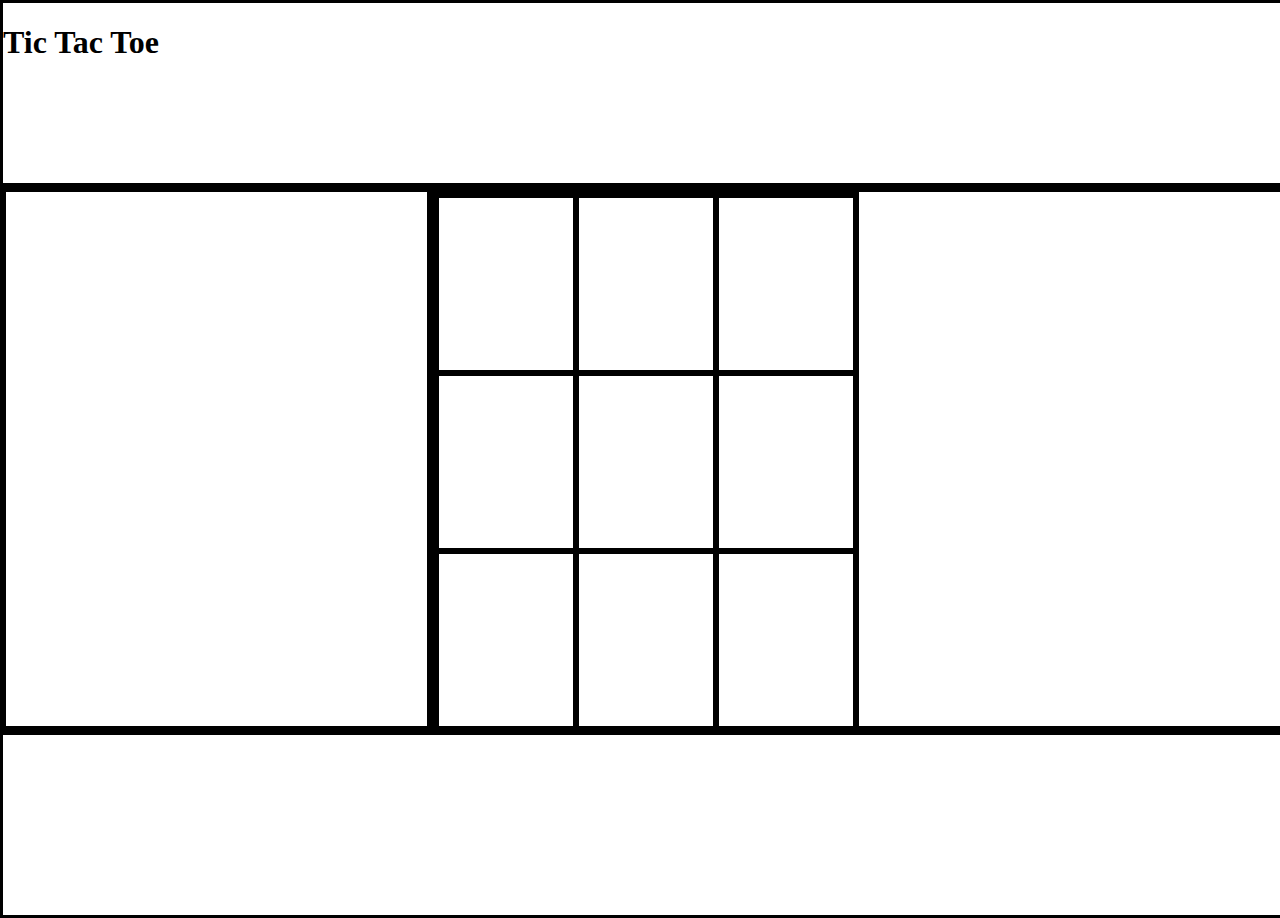
==== index.html @ fbd42533 "rework the game" ====
<!DOCTYPE html>
<html lang="en">

<head>
    <meta charset="UTF-8">
    <meta http-equiv="X-UA-Compatible" content="IE=edge">
    <meta name="viewport" content="width=device-width, initial-scale=1.0">
    <meta name="author" content="JetenderG">
    <meta name="keywords" content="tic,tac,toe,game,fun">
    <meta name="description" content="This is a regular game of tic tac toe">
    <link type="text/css" rel="stylesheet" href="style.css">
    <title>Tic-Tac-Toe</title>
</head>

<body>
    <div class="title heading">
        <h1>Tic Tac Toe</h1>
    </div>
    <div class="container game-screen">
        <div class="sidebar sidebar-left bar"></div>
        <div class="middleBar gameScreen bar">
            <div class="tic-tac-toe game">
                <div id="box-1" class="box" data-num="1"></div>
                <div id="box-2" class="box" data-num="2"></div>
                <div id="box-3" class="box" data-num="3"></div>
                <div id="box-4" class="box" data-num="4"></div>
                <div id="box-5" class="box" data-num="5"></div>
                <div id="box-6" class="box" data-num="6"></div>
                <div id="box-7" class="box" data-num="7"></div>
                <div id="box-8" class="box" data-num="8"></div>
                <div id="box-9" class="box" data-num="9"></div>
            </div>
        </div>
        <div class="sidebar sidebar-right bar"></div>
    </div>
    <div class="footer"></div>

    <script defer>
        const winningCombos = [
            [1, 2, 3],
            [4, 5, 6],
            [7, 8, 9],
            [1, 4, 7],
            [2, 5, 8],
            [3, 6, 9],
            [1, 5, 9],
            [3, 5, 7]
        ];
        let player_one = {
            name: "playerOne",
            wins: 0,
            turns: [],
            mark: 'x',
            color: 'red'
        }
        let player_two = {
            name: "playerTwo",
            wins: 0,
            turns: [],
            mark: 'o',
            color: 'green'
        }
        //     let turn, winner;

        //    let checkIfBoxBeenTicked = (turn, element) => {
        //         console.log(element.dataset.player)
        //         if (element.dataset.player === 'x' || element.dataset.player === 'o') {

        //             console.log("This is where its captured")
        //         } else {

        //             console.log("This is where its working")
        //             toEnableTickingonBox(turn, event.target)
        //         }
        //     }

        //     let toEnableTickingonBox = (player, element) => {
        //         element.style.background = player.color
        //         element.dataset.player = player.mark
        //         player.turns.push(Number(element.dataset.num))
        //         checkIfWin(player)
        //         if (turn === player_one) {
        //             turn = player_two
        //         } else {
        //             turn = player_one
        //         }
        //     }

        //     function checkIfWin(player){
        //         let i;
        //         console.log('hello')
        //         winningCombos.forEach(combo => {
        //             i = 0;
        //             recursiveChecks(player.turns, combo, i)
        //         });
        //     }

        //     let recursiveChecks = (turns, combo, i) => {
        //         console.log(turns,combo,i)
        //         if (i > 2) {
        //            turn.wins++; 
        //            clearAndStart();

        //         } else if (turns[i] === combo[i]) {
        //             console.log(turns[i] , combo[i])
        //             i++
        //             recursiveChecks(turns, combo, i)
        //         }else if ((player_one.turns.length+ player_two.turns.length) === 9){
        //             alert("Board full")
        //             clearAndStart()
        //         } else {
        //             return false;
        //         }
        //     }

        //     function clearAndStart (){
        //         player_one.turns =[]
        //         player_two.turns =[]
        //         let argBoxes = Array.from(document.querySelectorAll('.box'))
        //         for (let i = 0; i < argBoxes.length; i++) {

        //             argBoxes[i].removeAttribute('data-player');
        //             argBoxes[i].style.background  = 'none'
        //             argBoxes[i].removeEventListener('click', () => (checkIfBoxBeenTicked(turn, event.target)))            }

        //         // argBoxes.forEach(element => { 
        //         //     console.log(element)
        //         //     element.removeAttribute('data-player');
        //         //     element.style.background  = 'none'
        //         //     element.removeEventListener('click', () => (checkIfBoxBeenTicked(turn, event.target)))
        //         // } )              

        //     //  window.document.removeEventListener('click')
        //      gameStart();
        //     }
        //     function gameStart() {
        //         turn = player_one;
        //         const box_list = document.querySelectorAll('.box');
        //         for (let i = 0; i < box_list.length; i++) {
        //             box_list[i].addEventListener('click', (event) => (checkIfBoxBeenTicked(turn, event.target)))
        //         }
        //         // window.document.addEventListener('click', (event)=>{
        //         //     let boxTick = event.target;
        //         //     if(boxTick.ClassName = 'box'){
        //         //         checkIfBoxBeenTicked(turn,event.target)
        //         //     }
        //         // })
        //     }
        //     gameStart();
        //




        function start() {
            let winner = 0;

            let tick_tac_Outcome = (turns, combo, increment) =>{
                if(turns.length <= 1){
                    return;
                }else{
                      let answer_possible;
                turns.forEach(element => {
                    
                });  
                }
            
            }
            window.document.addEventListener('click', (event) => {
                if (event.target.className === 'box') {
                    if (player_one.turns.indexOf(event.target.dataset.num) === -1) {
                        player_one.turns.push(Number(event.target.dataset.num));
                        tick_tac_Outcome(player_one.turns.sort(), winningCombos, 0)
                    } else {
                        console.log()
                    }
                }
            })

        }


        start();
    </script>
</body>

</html>
---- style.css ----
html,body{
    box-sizing: border-box;
    margin: 0;
    padding: 0;
    width: 100vw;
    height: 100vh;
}
.title{
    width: 100%;
    height: 20%;
    position: relative;
}
div{
    border: solid black;
}
.container{
    position: relative;
    display: flex;
    flex-flow: row;
    width: 100%;
    justify-content: center;
    align-items: stretch;
    flex-basis: auto;
    height: 60%;
    z-index: 1;
}
.container>div{
width: 33.33%;
}
.footer{
    z-index: 0;
    position: absolute;
    width: 100%;
    height: 20%;
}
.game{
    position: relative;
    display: grid;
    grid-template-columns: repeat(3, 1fr);
    width: 100%;
    height: 100%;
}
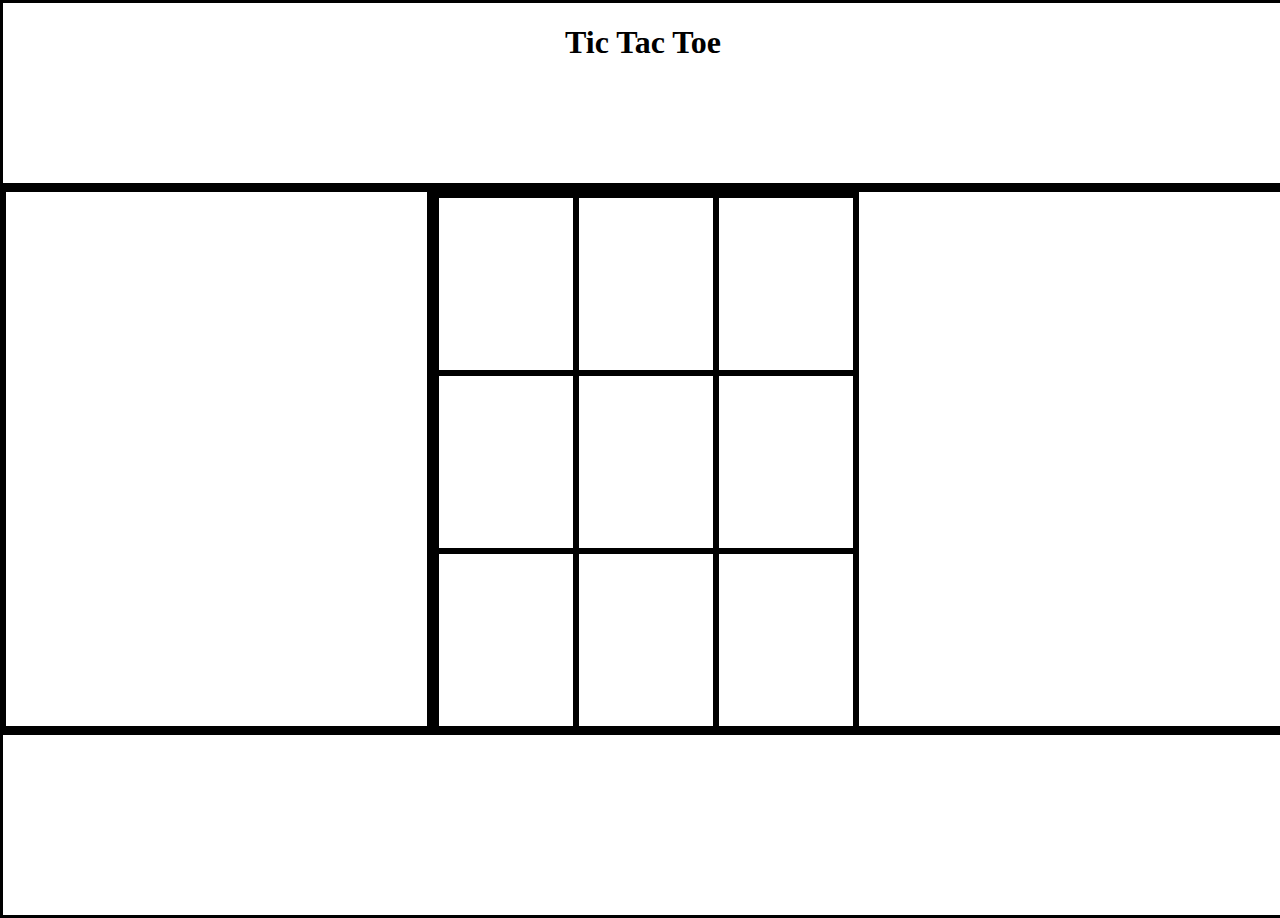
==== commit aba8d923: "functionality working but needs a reset point" ====
--- a/index.html
+++ b/index.html
@@ -1,6 +1,5 @@
 <!DOCTYPE html>
 <html lang="en">
-
 <head>
     <meta charset="UTF-8">
     <meta http-equiv="X-UA-Compatible" content="IE=edge">
@@ -11,10 +10,9 @@
     <link type="text/css" rel="stylesheet" href="style.css">
     <title>Tic-Tac-Toe</title>
 </head>
-
 <body>
     <div class="title heading">
-        <h1>Tic Tac Toe</h1>
+        <h1 style="text-align: center;">Tic Tac Toe</h1>
     </div>
     <div class="container game-screen">
         <div class="sidebar sidebar-left bar"></div>
@@ -34,7 +32,6 @@
         <div class="sidebar sidebar-right bar"></div>
     </div>
     <div class="footer"></div>
-
     <script defer>
         const winningCombos = [
             [1, 2, 3],
@@ -60,128 +57,75 @@
             mark: 'o',
             color: 'green'
         }
-        //     let turn, winner;
-
-        //    let checkIfBoxBeenTicked = (turn, element) => {
-        //         console.log(element.dataset.player)
-        //         if (element.dataset.player === 'x' || element.dataset.player === 'o') {
-
-        //             console.log("This is where its captured")
-        //         } else {
-
-        //             console.log("This is where its working")
-        //             toEnableTickingonBox(turn, event.target)
-        //         }
-        //     }
-
-        //     let toEnableTickingonBox = (player, element) => {
-        //         element.style.background = player.color
-        //         element.dataset.player = player.mark
-        //         player.turns.push(Number(element.dataset.num))
-        //         checkIfWin(player)
-        //         if (turn === player_one) {
-        //             turn = player_two
-        //         } else {
-        //             turn = player_one
-        //         }
-        //     }
-
-        //     function checkIfWin(player){
-        //         let i;
-        //         console.log('hello')
-        //         winningCombos.forEach(combo => {
-        //             i = 0;
-        //             recursiveChecks(player.turns, combo, i)
-        //         });
-        //     }
-
-        //     let recursiveChecks = (turns, combo, i) => {
-        //         console.log(turns,combo,i)
-        //         if (i > 2) {
-        //            turn.wins++; 
-        //            clearAndStart();
-
-        //         } else if (turns[i] === combo[i]) {
-        //             console.log(turns[i] , combo[i])
-        //             i++
-        //             recursiveChecks(turns, combo, i)
-        //         }else if ((player_one.turns.length+ player_two.turns.length) === 9){
-        //             alert("Board full")
-        //             clearAndStart()
-        //         } else {
-        //             return false;
-        //         }
-        //     }
-
-        //     function clearAndStart (){
-        //         player_one.turns =[]
-        //         player_two.turns =[]
-        //         let argBoxes = Array.from(document.querySelectorAll('.box'))
-        //         for (let i = 0; i < argBoxes.length; i++) {
-
-        //             argBoxes[i].removeAttribute('data-player');
-        //             argBoxes[i].style.background  = 'none'
-        //             argBoxes[i].removeEventListener('click', () => (checkIfBoxBeenTicked(turn, event.target)))            }
-
-        //         // argBoxes.forEach(element => { 
-        //         //     console.log(element)
-        //         //     element.removeAttribute('data-player');
-        //         //     element.style.background  = 'none'
-        //         //     element.removeEventListener('click', () => (checkIfBoxBeenTicked(turn, event.target)))
-        //         // } )              
-
-        //     //  window.document.removeEventListener('click')
-        //      gameStart();
-        //     }
-        //     function gameStart() {
-        //         turn = player_one;
-        //         const box_list = document.querySelectorAll('.box');
-        //         for (let i = 0; i < box_list.length; i++) {
-        //             box_list[i].addEventListener('click', (event) => (checkIfBoxBeenTicked(turn, event.target)))
-        //         }
-        //         // window.document.addEventListener('click', (event)=>{
-        //         //     let boxTick = event.target;
-        //         //     if(boxTick.ClassName = 'box'){
-        //         //         checkIfBoxBeenTicked(turn,event.target)
-        //         //     }
-        //         // })
-        //     }
-        //     gameStart();
-        //
-
-
-
-
         function start() {
-            let winner = 0;
-
-            let tick_tac_Outcome = (turns, combo, increment) =>{
-                if(turns.length <= 1){
-                    return;
-                }else{
-                      let answer_possible;
-                turns.forEach(element => {
-                    
-                });  
+            let player = player_one
+            function reset(){
+                player_one.turns =[];
+                player_two.turns =[];
+                let box_selections = document.querySelectorAll('box');
+                box_selections.forEach(box =>{
+                })
+            }
+            function box_Mark (box,mark){
+                console.log(box)
+                let markedElement = document.createElement('p');
+                    markedElement.classList.add("x_mark");
+                switch(mark){
+                    case 'x':
+                        markedElement.innerHTML  = 'X'
+                        break;
+                    case 'o':
+                    markedElement.innerHTML  = 'O'
+                        break
                 }
-            
+                box.append(markedElement);
+            }
+            function fillBoard_Check  (){
+                console.log("GimED")
+                console.log(Number(player_one.turns.length + player_two.turns.length) === 9)
+                if((player_one.turns.length + player_two.turns.length)=== 9){
+                    alert("Board Filled")
+                }
+            }
+            function player_change() {
+                console.log("This is changed")
+                if (player === player_one) {
+                    return player = player_two
+                } else {
+                    return player = player_one
+                }
+                console.log(player_one.turns, player_two.turns)
+            }
+            let tick_tac_Outcome = (turns, combo, increment) => {
+                let answered = combo;
+                for (let i = 0; i < turns.length; i++) {
+                    console.log(turns[i])
+                    if (answered.length === 1) {
+                        if (answered[0].includes(turns[i])) {
+                            return alert("Winner")
+                        }
+                    } else {
+                        answered = answered.filter(element => element.includes(turns[i]))
+                    }
+                }
+                fillBoard_Check();
             }
             window.document.addEventListener('click', (event) => {
                 if (event.target.className === 'box') {
-                    if (player_one.turns.indexOf(event.target.dataset.num) === -1) {
-                        player_one.turns.push(Number(event.target.dataset.num));
-                        tick_tac_Outcome(player_one.turns.sort(), winningCombos, 0)
+                    if (player_one.turns.indexOf(Number(event.target.dataset.num)) === -1 && player_two.turns.indexOf(Number(event.target.dataset.num)) === -1) {
+                        box_Mark(event.target, player.mark)
+                        player.turns.push(Number(event.target.dataset.num));
+                        if (player.turns.length > 2) {
+                            tick_tac_Outcome(player.turns.sort(), winningCombos, 0)
+                        }
+                        player_change();
                     } else {
                         console.log()
                     }
-                }
+                } 
             })
-
         }
-
-
         start();
     </script>
 </body>
-
 </html>--- a/style.css
+++ b/style.css
@@ -39,4 +39,19 @@
     grid-template-columns: repeat(3, 1fr);
     width: 100%;
     height: 100%;
+}
+.box{
+    text-align: center;
+    
+}
+.x_mark,.o_mark{
+    height: 0;
+    vertical-align: baseline;
+    font-size: 116px;
+    margin: 0;
+}
+
+
+.o_mark{
+    
 }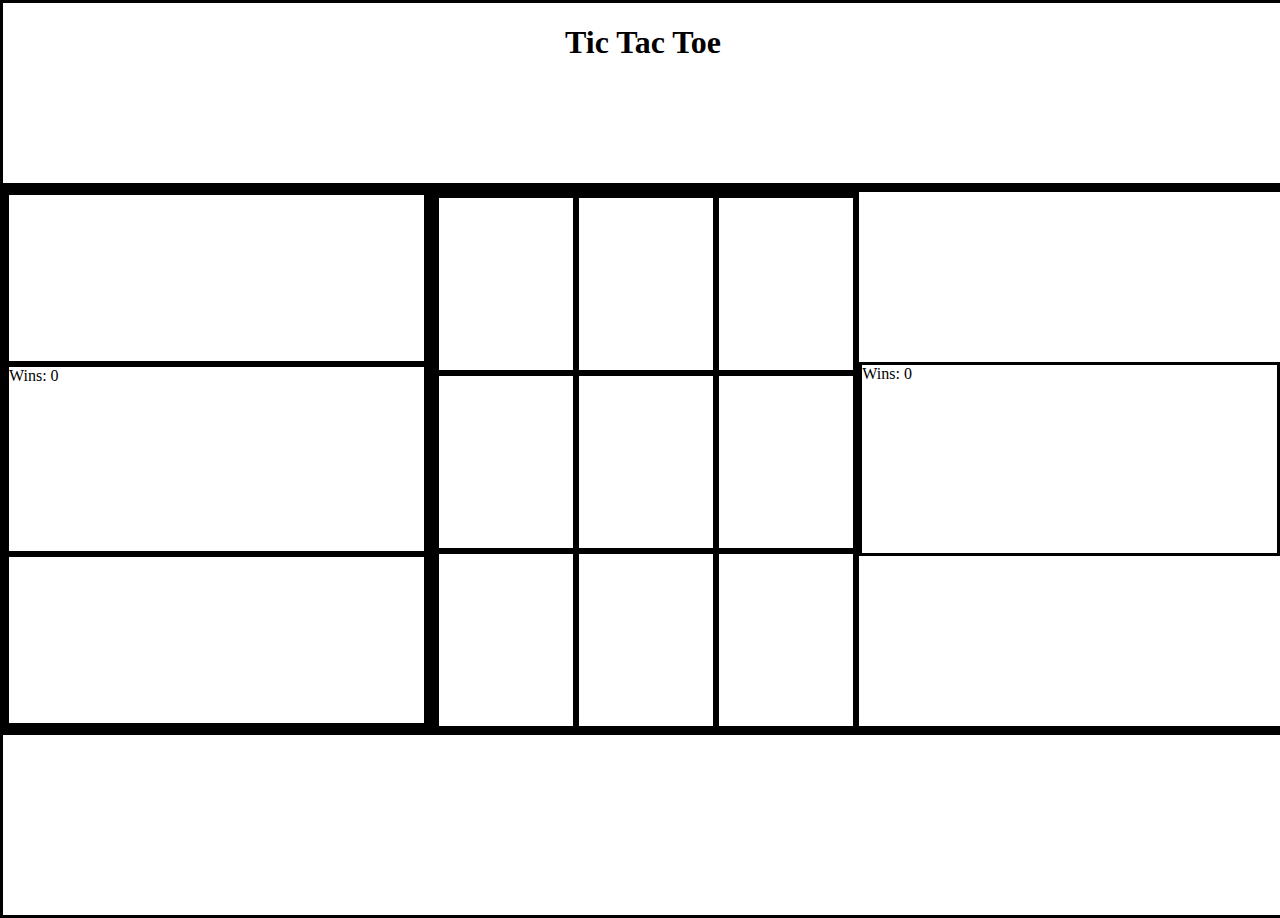
==== commit 0019345e: "pretty much done but a bug is consistent also need some design choices" ====
--- a/index.html
+++ b/index.html
@@ -1,5 +1,6 @@
 <!DOCTYPE html>
 <html lang="en">
+
 <head>
     <meta charset="UTF-8">
     <meta http-equiv="X-UA-Compatible" content="IE=edge">
@@ -10,12 +11,20 @@
     <link type="text/css" rel="stylesheet" href="style.css">
     <title>Tic-Tac-Toe</title>
 </head>
+
 <body>
     <div class="title heading">
         <h1 style="text-align: center;">Tic Tac Toe</h1>
     </div>
     <div class="container game-screen">
-        <div class="sidebar sidebar-left bar"></div>
+        <div class="sidebar sidebar-left bar">
+            <div></div>
+            <div class="player_score">
+                <p class="score_layout">Wins: <span class="winner_score score_One"></span></p>
+            </div>
+            <div></div>
+
+        </div>
         <div class="middleBar gameScreen bar">
             <div class="tic-tac-toe game">
                 <div id="box-1" class="box" data-num="1"></div>
@@ -29,7 +38,11 @@
                 <div id="box-9" class="box" data-num="9"></div>
             </div>
         </div>
-        <div class="sidebar sidebar-right bar"></div>
+        <div class="sidebar sidebar-right bar">
+            <div class="player_score">
+                <p class="score_layout">Wins: <span class="winner_score score_Two"></span></p>
+            </div>
+        </div>
     </div>
     <div class="footer"></div>
     <script defer>
@@ -57,75 +70,112 @@
             mark: 'o',
             color: 'green'
         }
+
         function start() {
+
+            document.querySelector(".score_One").innerHTML = player_one.wins;
+            document.querySelector(".score_Two").innerHTML = player_two.wins;
+            
             let player = player_one
-            function reset(){
-                player_one.turns =[];
-                player_two.turns =[];
-                let box_selections = document.querySelectorAll('box');
-                box_selections.forEach(box =>{
+
+            let pointUp = () =>{
+                    player.wins++
+                switch(player.name){
+                    case "playerOne":
+                     document.querySelector(".score_One").innerHTML = player_one.wins;
+                        break;
+                    case "playerTwo":
+                     document.querySelector(".score_Two").innerHTML = player_two.wins;
+                        break;
+                    default:
+                        console.log("Something went Wrong")
+                        break;
+                }
+            }
+
+            let reset = () => {
+                player = player_two;
+                player_one.turns = [];
+                player_two.turns = [];
+                let box_selections = document.querySelectorAll('.box');
+                box_selections.forEach(box => {
+                    console.log(box)
+                    box.innerHTML = "";
                 })
+                console.log(player)
+
             }
-            function box_Mark (box,mark){
-                console.log(box)
+
+            let box_Mark = (box, mark) => {
+                let winner_outcome = (player) => {}
                 let markedElement = document.createElement('p');
-                    markedElement.classList.add("x_mark");
-                switch(mark){
+                markedElement.classList.add("x_mark");
+                switch (mark) {
                     case 'x':
-                        markedElement.innerHTML  = 'X'
+                        markedElement.innerHTML = 'X'
                         break;
                     case 'o':
-                    markedElement.innerHTML  = 'O'
+                        markedElement.innerHTML = 'O'
                         break
                 }
                 box.append(markedElement);
             }
-            function fillBoard_Check  (){
-                console.log("GimED")
-                console.log(Number(player_one.turns.length + player_two.turns.length) === 9)
-                if((player_one.turns.length + player_two.turns.length)=== 9){
+
+            let fillBoard_Check = ()=> {
+                if ((player_one.turns.length + player_two.turns.length) === 9) {
                     alert("Board Filled")
+                    reset()
                 }
             }
-            function player_change() {
-                console.log("This is changed")
+
+            let player_change = () => {
+                console.log("Egseg")
                 if (player === player_one) {
                     return player = player_two
+
                 } else {
                     return player = player_one
                 }
-                console.log(player_one.turns, player_two.turns)
             }
+
+
             let tick_tac_Outcome = (turns, combo, increment) => {
                 let answered = combo;
                 for (let i = 0; i < turns.length; i++) {
-                    console.log(turns[i])
-                    if (answered.length === 1) {
+                 if (answered.length === 1) {
                         if (answered[0].includes(turns[i])) {
-                            return alert("Winner")
+                            alert("Winner")
+                            pointUp();
+                            return reset()
                         }
-                    } else {
+                    }else{
                         answered = answered.filter(element => element.includes(turns[i]))
                     }
                 }
-                fillBoard_Check();
+               //fillBoard_Check();
             }
+
+
             window.document.addEventListener('click', (event) => {
                 if (event.target.className === 'box') {
+                    console.log(player)
                     if (player_one.turns.indexOf(Number(event.target.dataset.num)) === -1 && player_two.turns.indexOf(Number(event.target.dataset.num)) === -1) {
                         box_Mark(event.target, player.mark)
                         player.turns.push(Number(event.target.dataset.num));
                         if (player.turns.length > 2) {
                             tick_tac_Outcome(player.turns.sort(), winningCombos, 0)
                         }
+                //    fillBoard_Check();
                         player_change();
                     } else {
                         console.log()
                     }
-                } 
+                    fillBoard_Check();
+                }
             })
         }
         start();
     </script>
 </body>
+
 </html>--- a/style.css
+++ b/style.css
@@ -29,7 +29,7 @@
 }
 .footer{
     z-index: 0;
-    position: absolute;
+    position: relative;
     width: 100%;
     height: 20%;
 }
@@ -50,8 +50,18 @@
     font-size: 116px;
     margin: 0;
 }
+.sidebar
+{
+    display: grid;
+    grid-template-areas: "a"
+                         "b"
+                         "c";
 
+} 
+.bar > .player_score{
+        grid-area: b;
 
-.o_mark{
-    
+}
+.score_layout{
+    margin:0;
 }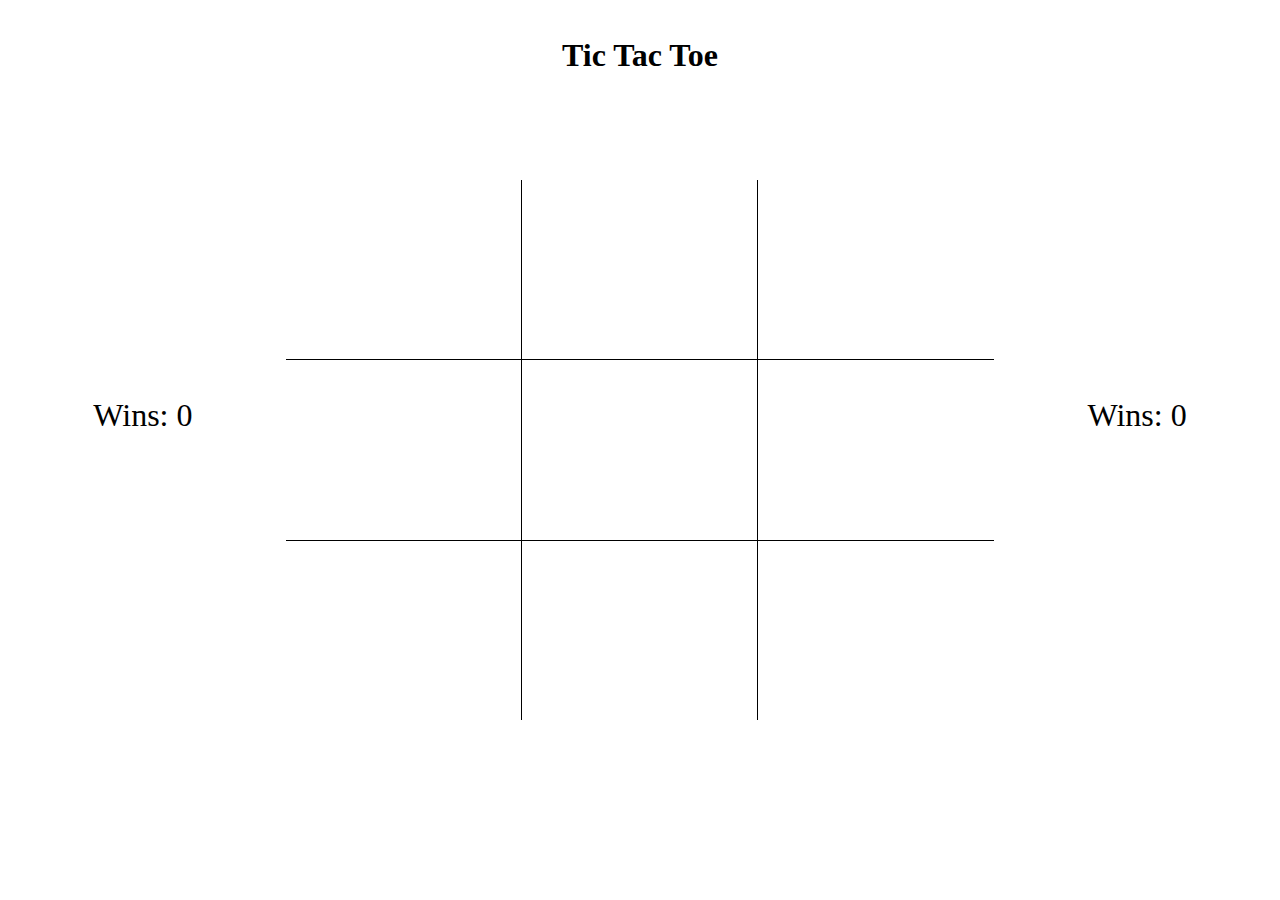
==== commit 431a24d9: "changed a bit but still bug persistent and need some organizing" ====
--- a/index.html
+++ b/index.html
@@ -14,7 +14,7 @@
 
 <body>
     <div class="title heading">
-        <h1 style="text-align: center;">Tic Tac Toe</h1>
+        <h1 style="text-align: center; margin:0 ;line-height: 110px;">Tic Tac Toe</h1>
     </div>
     <div class="container game-screen">
         <div class="sidebar sidebar-left bar">
--- a/style.css
+++ b/style.css
@@ -1,5 +1,4 @@
 html,body{
-    box-sizing: border-box;
     margin: 0;
     padding: 0;
     width: 100vw;
@@ -11,7 +10,9 @@
     position: relative;
 }
 div{
-    border: solid black;
+    /* border: solid black; */
+    box-sizing: border-box;
+
 }
 .container{
     position: relative;
@@ -24,8 +25,11 @@
     height: 60%;
     z-index: 1;
 }
-.container>div{
-width: 33.33%;
+.container>.sidebar{
+width: 22.33%;
+}
+.middleBar{
+    width:55.34% ;
 }
 .footer{
     z-index: 0;
@@ -64,4 +68,23 @@
 }
 .score_layout{
     margin:0;
-}+    text-align: center;
+    position: relative;
+    font-size: xx-large;
+    height: 0;
+    line-height: 110px;
+
+}
+
+
+
+ 
+#box-1,#box-2,#box-4,#box-5,#box-7,#box-8{
+    border-right: solid 1px;
+}
+
+#box-4,#box-5,#box-6{
+    border-bottom: solid 1px;
+    border-top: solid 1px;
+}
+
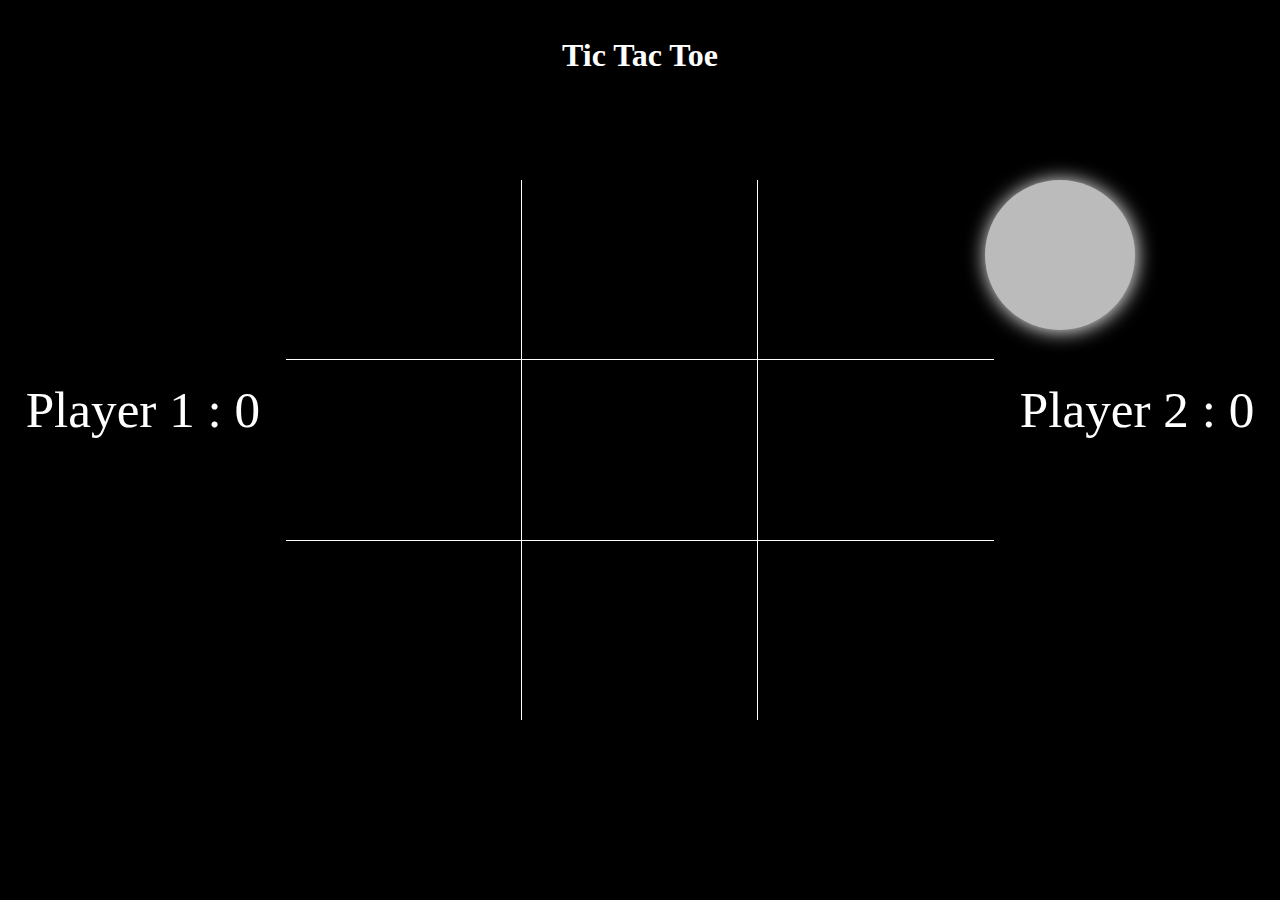
==== commit 2fc53a32: "Theres still a bug and I need some designing skills for websites" ====
--- a/index.html
+++ b/index.html
@@ -14,13 +14,15 @@
 
 <body>
     <div class="title heading">
-        <h1 style="text-align: center; margin:0 ;line-height: 110px;">Tic Tac Toe</h1>
+        <h1  class="title-game">Tic Tac Toe</h1>
     </div>
+            <div class="moon" > </div>
+
     <div class="container game-screen">
         <div class="sidebar sidebar-left bar">
             <div></div>
             <div class="player_score">
-                <p class="score_layout">Wins: <span class="winner_score score_One"></span></p>
+                <p class="score_layout">Player 1 : <span class="winner_score score_One"></span></p>
             </div>
             <div></div>
 
@@ -40,7 +42,7 @@
         </div>
         <div class="sidebar sidebar-right bar">
             <div class="player_score">
-                <p class="score_layout">Wins: <span class="winner_score score_Two"></span></p>
+                <p class="score_layout">Player 2 : <span class="winner_score score_Two"></span></p>
             </div>
         </div>
     </div>
--- a/style.css
+++ b/style.css
@@ -3,6 +3,7 @@
     padding: 0;
     width: 100vw;
     height: 100vh;
+    background-color: black;
 }
 .title{
     width: 100%;
@@ -12,7 +13,6 @@
 div{
     /* border: solid black; */
     box-sizing: border-box;
-
 }
 .container{
     position: relative;
@@ -46,13 +46,14 @@
 }
 .box{
     text-align: center;
-    
 }
 .x_mark,.o_mark{
     height: 0;
     vertical-align: baseline;
-    font-size: 116px;
+    font-size: calc(14px + (26 - 14) * ((100vw - 300px) / (1600 - 300)));
     margin: 0;
+    color: white;
+    width: 0;
 }
 .sidebar
 {
@@ -60,31 +61,38 @@
     grid-template-areas: "a"
                          "b"
                          "c";
-
 } 
 .bar > .player_score{
         grid-area: b;
-
 }
 .score_layout{
-    margin:0;
+    margin: 0;
     text-align: center;
     position: relative;
-    font-size: xx-large;
+    font-size: 4vw;
     height: 0;
-    line-height: 110px;
+    line-height: 100px;
+    color: white;
+}
+#box-1,#box-2,#box-4,#box-5,#box-7,#box-8{
+    border-right: solid 1px white;
+}
+#box-4,#box-5,#box-6{
+    border-bottom: solid 1px white;
+    border-top: solid 1px white;
+}
+.title-game{
+    text-align: center; margin:0 ;line-height: 110px;color: white;
+}
+.moon{
+    height: calc(100vh/6);
+    width: calc(100vh/6);
+    background-color: #bbb;
+    border-radius: 50%;
+    display: inline-block;
+    z-index: 1;
+    position: absolute;
+    left: calc(100%/1.3);
+    box-shadow: 1px 1px 20px white;
 
-}
-
-
-
- 
-#box-1,#box-2,#box-4,#box-5,#box-7,#box-8{
-    border-right: solid 1px;
-}
-
-#box-4,#box-5,#box-6{
-    border-bottom: solid 1px;
-    border-top: solid 1px;
-}
-
+}